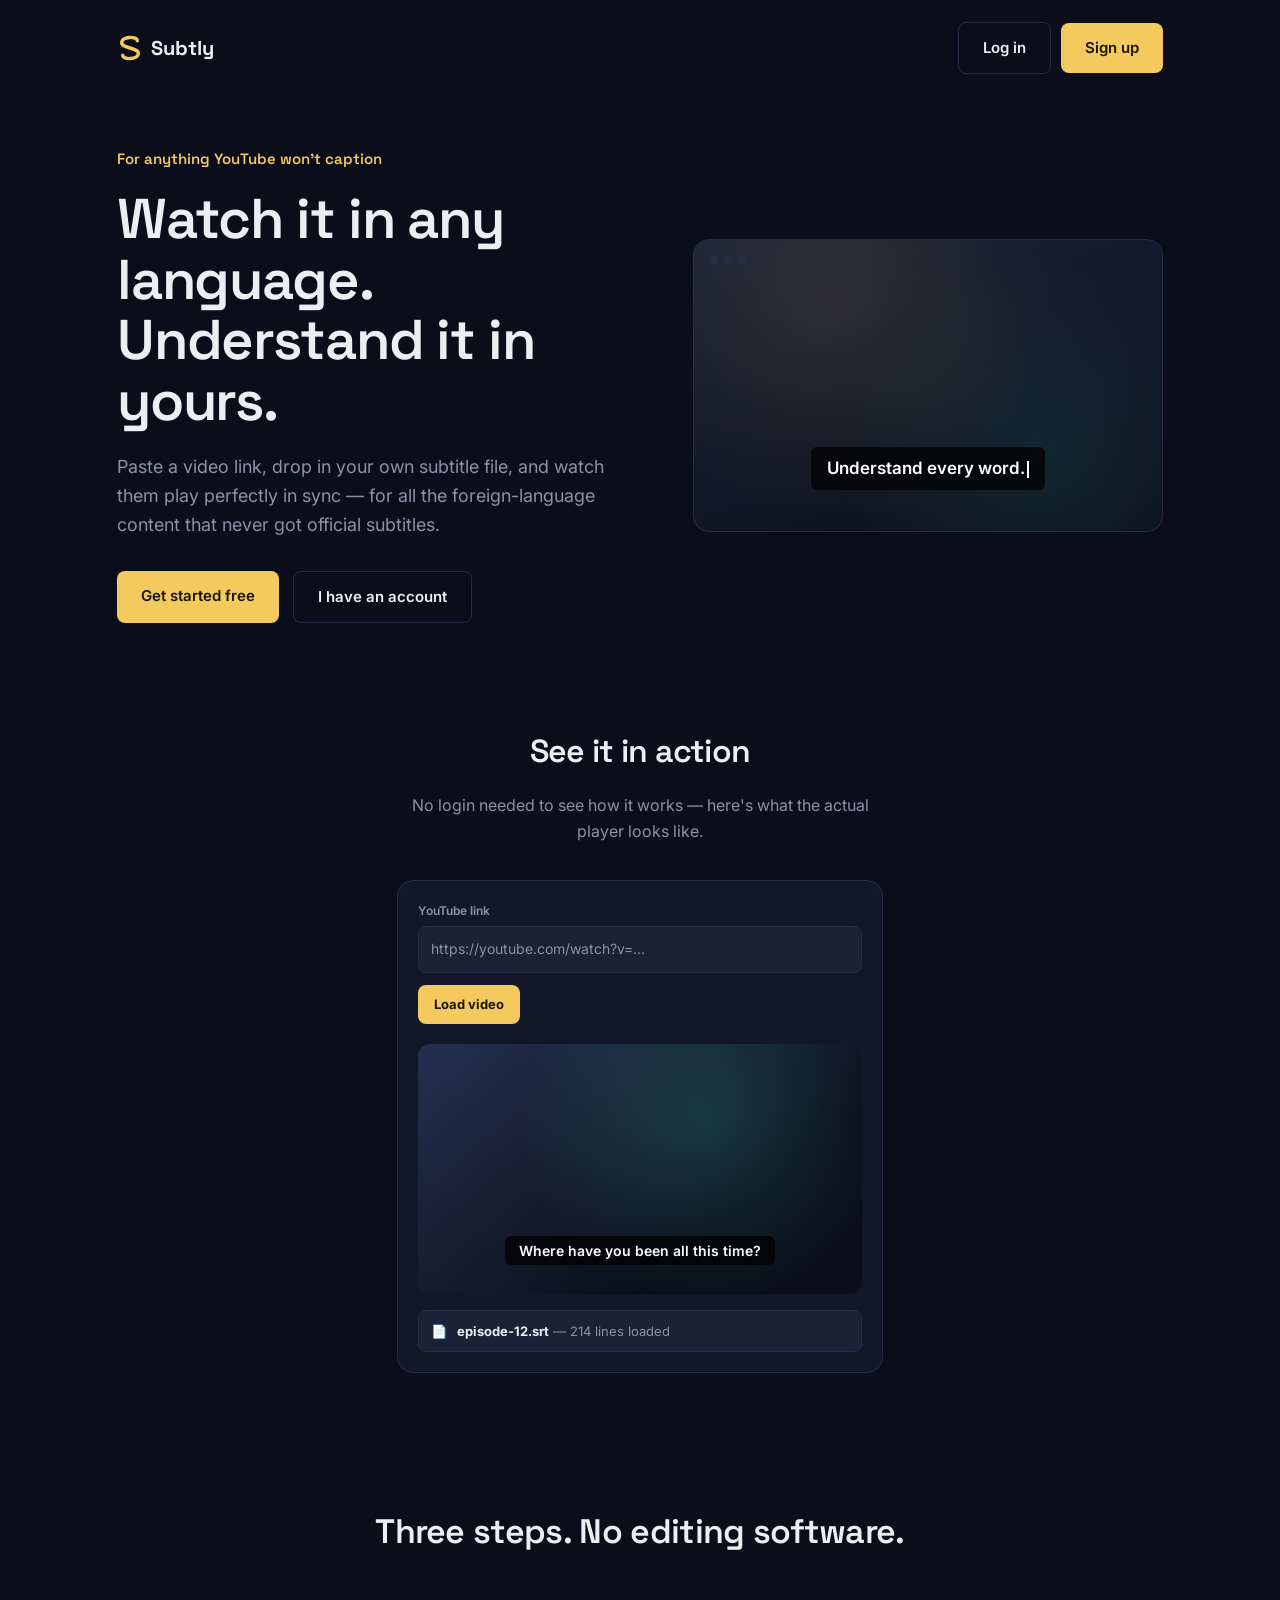
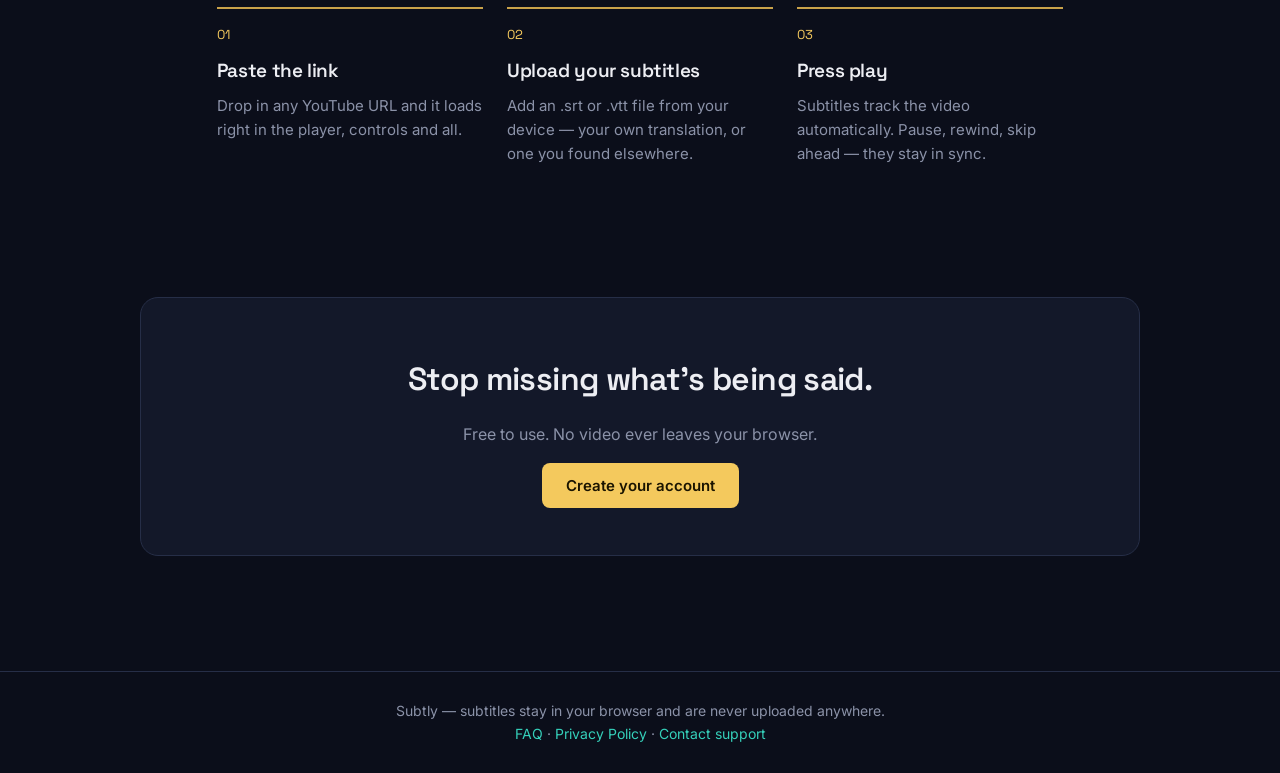
==== index.html @ fdace51b "Add files via upload" ====
<!DOCTYPE html>
<html lang="en">
<head>
<script async src="https://pagead2.googlesyndication.com/pagead/js/adsbygoogle.js?client=ca-pub-6285666107031610" crossorigin="anonymous"></script>
<meta charset="UTF-8">
<meta name="viewport" content="width=device-width, initial-scale=1.0">
<title>Subtly — Add subtitles to any video</title>
<link rel="stylesheet" href="style.css">
<link rel="manifest" href="manifest.json">
<link rel="icon" href="icon-192.png">
<link rel="apple-touch-icon" href="icon-192.png">
<meta name="theme-color" content="#0B0E1A">
<style>
  .hero-wrap {
    max-width: 1200px;
    margin: 0 auto;
    padding: 4vw 6vw 6vw;
    display: grid;
    grid-template-columns: 1.1fr 1fr;
    gap: 60px;
    align-items: center;
  }
  .hero-eyebrow {
    color: var(--gold);
    font-family: 'Space Grotesk', sans-serif;
    font-size: 15px;
    font-weight: 600;
    margin-bottom: 18px;
  }
  .hero-headline {
    font-size: clamp(36px, 5vw, 56px);
    line-height: 1.08;
    margin-bottom: 22px;
  }
  .hero-sub {
    font-size: 18px;
    color: var(--muted);
    max-width: 46ch;
    margin-bottom: 32px;
  }
  .hero-ctas { display: flex; gap: 14px; flex-wrap: wrap; }
  .hero-ctas button { font-size: 16px; padding: 15px 28px; }

  .mock-screen {
    position: relative;
    aspect-ratio: 16/10;
    background: linear-gradient(160deg, #1B2136, #0B0E1A);
    border: 1px solid var(--border);
    border-radius: 16px;
    overflow: hidden;
  }
  .mock-screen::before {
    content: "";
    position: absolute;
    inset: 0;
    background:
      radial-gradient(circle at 30% 20%, rgba(244,201,93,0.10), transparent 55%),
      radial-gradient(circle at 75% 75%, rgba(53,208,186,0.10), transparent 50%);
  }
  .mock-controls {
    position: absolute;
    top: 16px; left: 16px; right: 16px;
    display: flex; gap: 6px;
  }
  .mock-dot { width: 8px; height: 8px; border-radius: 50%; background: var(--border); }
  .mock-caption {
    position: absolute;
    left: 8%; right: 8%; bottom: 14%;
    text-align: center;
  }
  .mock-caption span {
    display: inline-block;
    background: rgba(0,0,0,0.75);
    color: #fff;
    padding: 8px 16px;
    border-radius: 6px;
    font-size: 17px;
    font-weight: 600;
    min-height: 1.4em;
  }
  .mock-caption span::after {
    content: "";
    display: inline-block;
    width: 2px;
    height: 1em;
    background: #fff;
    margin-left: 2px;
    vertical-align: middle;
    animation: blink 0.9s steps(1) infinite;
  }
  @keyframes blink { 50% { opacity: 0; } }

  .demo-wrap {
    max-width: 640px;
    margin: 0 auto 80px;
  }
  .demo-title {
    text-align: center;
    font-size: clamp(24px, 3vw, 32px);
    margin-bottom: 10px;
  }
  .demo-sub {
    text-align: center;
    color: var(--muted);
    margin-bottom: 36px;
  }
  .demo-card {
    background: var(--bg-panel);
    border: 1px solid var(--border);
    border-radius: 16px;
    padding: 20px;
  }
  .demo-field-label { font-size: 12px; color: var(--muted); font-weight: 600; margin-bottom: 6px; }
  .demo-input {
    background: var(--bg-panel-2);
    border: 1px solid var(--border);
    border-radius: 8px;
    padding: 11px 12px;
    color: var(--muted);
    font-size: 14px;
    margin-bottom: 12px;
  }
  .demo-btn-row { display: flex; gap: 10px; margin-bottom: 20px; }
  .demo-btn {
    background: var(--gold);
    color: #1a1400;
    font-weight: 700;
    font-size: 13px;
    padding: 9px 16px;
    border-radius: 8px;
  }
  .demo-video {
    position: relative;
    aspect-ratio: 16/9;
    border-radius: 12px;
    overflow: hidden;
    background: linear-gradient(140deg, #24304f, #0B0E1A 70%);
    margin-bottom: 16px;
  }
  .demo-video::before {
    content: "";
    position: absolute; inset: 0;
    background: radial-gradient(circle at 65% 30%, rgba(53,208,186,0.18), transparent 55%);
  }
  .demo-caption {
    position: absolute; left: 8%; right: 8%; bottom: 12%; text-align: center;
  }
  .demo-caption span {
    background: rgba(0,0,0,0.75); color: #fff; padding: 6px 14px;
    border-radius: 6px; font-size: 14px; font-weight: 600;
  }
  .demo-file-row {
    display: flex; align-items: center; gap: 10px;
    background: var(--bg-panel-2); border: 1px solid var(--border);
    border-radius: 8px; padding: 10px 12px; font-size: 13px; color: var(--muted);
  }
  .demo-file-row strong { color: var(--text); }

  section { padding: 2vw 6vw; }
  .steps-wrap {
    max-width: 1000px;
    margin: 40px auto 80px;
  }
  .steps-title {
    font-size: clamp(26px, 3vw, 34px);
    text-align: center;
    margin-bottom: 48px;
  }
  .steps {
    display: grid;
    grid-template-columns: repeat(3, 1fr);
    gap: 24px;
  }
  .step {
    border-top: 2px solid var(--gold-dim);
    padding-top: 16px;
  }
  .step-num {
    font-family: 'Space Grotesk', sans-serif;
    font-size: 13px;
    color: var(--gold);
    margin-bottom: 10px;
  }
  .step h3 { font-size: 19px; margin-bottom: 8px; }
  .step p { color: var(--muted); font-size: 15px; margin: 0; }

  .cta-band {
    max-width: 1000px;
    margin: 0 auto 90px;
    text-align: center;
    padding: 56px 6vw;
    border-radius: 18px;
    background: var(--bg-panel);
    border: 1px solid var(--border);
  }
  .cta-band h2 { font-size: clamp(24px, 3vw, 32px); margin-bottom: 14px; }
  .cta-band p { color: var(--muted); margin-bottom: 26px; }

  footer {
    border-top: 1px solid var(--border);
    padding: 28px 6vw;
    text-align: center;
    color: var(--muted);
    font-size: 14px;
  }

  @media (max-width: 820px) {
    .hero-wrap { grid-template-columns: 1fr; padding-top: 6vw; }
    .steps { grid-template-columns: 1fr; }
  }

  @media (prefers-reduced-motion: reduce) {
    .mock-caption span::after { animation: none; }
  }
</style>
</head>
<body>

<div class="nav">
  <div class="nav-logo"><img src="logo.svg" class="logo-icon" alt="Subtly logo"> Subtly</div>
  <div class="nav-actions">
    <a href="login.html" class="btn btn-secondary">Log in</a>
    <a href="login.html?mode=signup" class="btn btn-primary">Sign up</a>
  </div>
</div>

<div class="hero-wrap">
  <div>
    <div class="hero-eyebrow">For anything YouTube won't caption</div>
    <h1 class="hero-headline">Watch it in any language. Understand it in yours.</h1>
    <p class="hero-sub">Paste a video link, drop in your own subtitle file, and watch them play perfectly in sync — for all the foreign-language content that never got official subtitles.</p>
    <div class="hero-ctas">
      <a href="login.html?mode=signup" class="btn btn-primary">Get started free</a>
      <a href="login.html" class="btn btn-secondary">I have an account</a>
    </div>
  </div>
  <div class="mock-screen">
    <div class="mock-controls">
      <div class="mock-dot"></div><div class="mock-dot"></div><div class="mock-dot"></div>
    </div>
    <div class="mock-caption"><span id="typewriter"></span></div>
  </div>
</div>

<section class="demo-wrap">
  <h2 class="demo-title">See it in action</h2>
  <p class="demo-sub">No login needed to see how it works — here's what the actual player looks like.</p>
  <div class="demo-card">
    <div class="demo-field-label">YouTube link</div>
    <div class="demo-input">https://youtube.com/watch?v=…</div>
    <div class="demo-btn-row"><div class="demo-btn">Load video</div></div>
    <div class="demo-video">
      <div class="demo-caption"><span>Where have you been all this time?</span></div>
    </div>
    <div class="demo-file-row">📄 <span><strong>episode-12.srt</strong> — 214 lines loaded</span></div>
  </div>
</section>

<section class="steps-wrap">
  <h2 class="steps-title">Three steps. No editing software.</h2>
  <div class="steps">
    <div class="step">
      <div class="step-num">01</div>
      <h3>Paste the link</h3>
      <p>Drop in any YouTube URL and it loads right in the player, controls and all.</p>
    </div>
    <div class="step">
      <div class="step-num">02</div>
      <h3>Upload your subtitles</h3>
      <p>Add an .srt or .vtt file from your device — your own translation, or one you found elsewhere.</p>
    </div>
    <div class="step">
      <div class="step-num">03</div>
      <h3>Press play</h3>
      <p>Subtitles track the video automatically. Pause, rewind, skip ahead — they stay in sync.</p>
    </div>
  </div>
</section>

<section>
  <div class="cta-band">
    <h2>Stop missing what's being said.</h2>
    <p>Free to use. No video ever leaves your browser.</p>
    <a href="login.html?mode=signup" class="btn btn-primary">Create your account</a>
  </div>
</section>

<footer>
  Subtly — subtitles stay in your browser and are never uploaded anywhere.<br>
  <a href="faq.html">FAQ</a> · <a href="privacy.html">Privacy Policy</a> · <a href="mailto:subtlysupport@gmail.com">Contact support</a>
</footer>

<script>
  const phrases = ["Understand every word.", "अब हर शब्द समझें।", "Comprends chaque mot."];
  const el = document.getElementById('typewriter');
  let phraseIndex = 0, charIndex = 0, deleting = false;

  function tick() {
    const current = phrases[phraseIndex];
    if (!deleting) {
      charIndex++;
      el.textContent = current.slice(0, charIndex);
      if (charIndex === current.length) {
        deleting = true;
        setTimeout(tick, 1400);
        return;
      }
    } else {
      charIndex--;
      el.textContent = current.slice(0, charIndex);
      if (charIndex === 0) {
        deleting = false;
        phraseIndex = (phraseIndex + 1) % phrases.length;
      }
    }
    setTimeout(tick, deleting ? 35 : 55);
  }
  tick();
</script>

<script src="pwa-register.js"></script>

</body>
</html>
---- style.css ----
@import url('https://fonts.googleapis.com/css2?family=Space+Grotesk:wght@400;500;600;700&family=Inter:wght@400;500;600;700&display=swap');

:root {
  --bg-deep: #0B0E1A;
  --bg-panel: #131829;
  --bg-panel-2: #1B2136;
  --border: #262E47;
  --gold: #F4C95D;
  --gold-dim: #C9A24A;
  --teal: #35D0BA;
  --text: #EDEEF3;
  --muted: #8B92A8;
  --danger: #F0654F;
}

* { box-sizing: border-box; }

html, body {
  margin: 0;
  padding: 0;
  background: var(--bg-deep);
  color: var(--text);
  font-family: 'Inter', -apple-system, sans-serif;
  font-size: 16px;
  line-height: 1.6;
}

h1, h2, h3, .display {
  font-family: 'Space Grotesk', sans-serif;
  font-weight: 600;
  letter-spacing: -0.02em;
  margin: 0;
}

a { color: var(--teal); text-decoration: none; }
a:hover { text-decoration: underline; }

button, .btn {
  font-family: 'Inter', sans-serif;
  font-weight: 600;
  font-size: 15px;
  border-radius: 8px;
  border: none;
  cursor: pointer;
  padding: 13px 24px;
  transition: transform 0.15s ease, filter 0.15s ease;
}
button:focus-visible, .btn:focus-visible, input:focus-visible, a:focus-visible {
  outline: 2px solid var(--teal);
  outline-offset: 2px;
}
button:active, .btn:active { transform: scale(0.98); }

.btn-primary {
  background: var(--gold);
  color: #1a1400;
}
.btn-primary:hover { filter: brightness(1.08); }

.btn-secondary {
  background: transparent;
  color: var(--text);
  border: 1px solid var(--border);
}
.btn-secondary:hover { background: var(--bg-panel-2); }

.btn-google {
  background: #fff;
  color: #1f1f1f;
  display: flex;
  align-items: center;
  justify-content: center;
  gap: 10px;
  width: 100%;
}
.btn-google:hover { filter: brightness(0.96); }

input[type="email"], input[type="password"], input[type="text"] {
  width: 100%;
  padding: 13px 14px;
  border-radius: 8px;
  border: 1px solid var(--border);
  background: var(--bg-panel-2);
  color: var(--text);
  font-size: 15px;
  font-family: 'Inter', sans-serif;
  outline: none;
}
input:focus { border-color: var(--teal); }

.nav {
  display: flex;
  align-items: center;
  justify-content: space-between;
  padding: 22px 6vw;
  max-width: 1200px;
  margin: 0 auto;
  flex-wrap: wrap;
  gap: 10px 14px;
}
.nav-logo {
  font-family: 'Space Grotesk', sans-serif;
  font-weight: 700;
  font-size: 20px;
  display: flex;
  align-items: center;
  gap: 8px;
  color: var(--text);
  flex-shrink: 0;
}
.nav-logo-mark {
  display: inline-block;
  background: var(--gold);
  color: #1a1400;
  font-size: 12px;
  font-weight: 700;
  padding: 3px 7px;
  border-radius: 4px;
  letter-spacing: 0.02em;
}
.logo-icon {
  width: 26px;
  height: 26px;
  flex-shrink: 0;
  display: block;
}
.nav-actions {
  display: flex;
  gap: 10px;
  align-items: center;
  flex-wrap: wrap;
  justify-content: flex-end;
}

@media (max-width: 480px) {
  .nav { padding: 16px 5vw; }
  .nav-logo { font-size: 17px; }
  .nav-actions .btn { padding: 9px 14px; font-size: 13px; }
}

/* The caption-bar motif: reused as the structural device across the site
   instead of generic bordered cards. */
.caption-bar {
  display: inline-block;
  background: rgba(19, 24, 41, 0.92);
  border: 1px solid var(--border);
  border-radius: 10px;
  padding: 14px 20px;
}

.muted { color: var(--muted); }
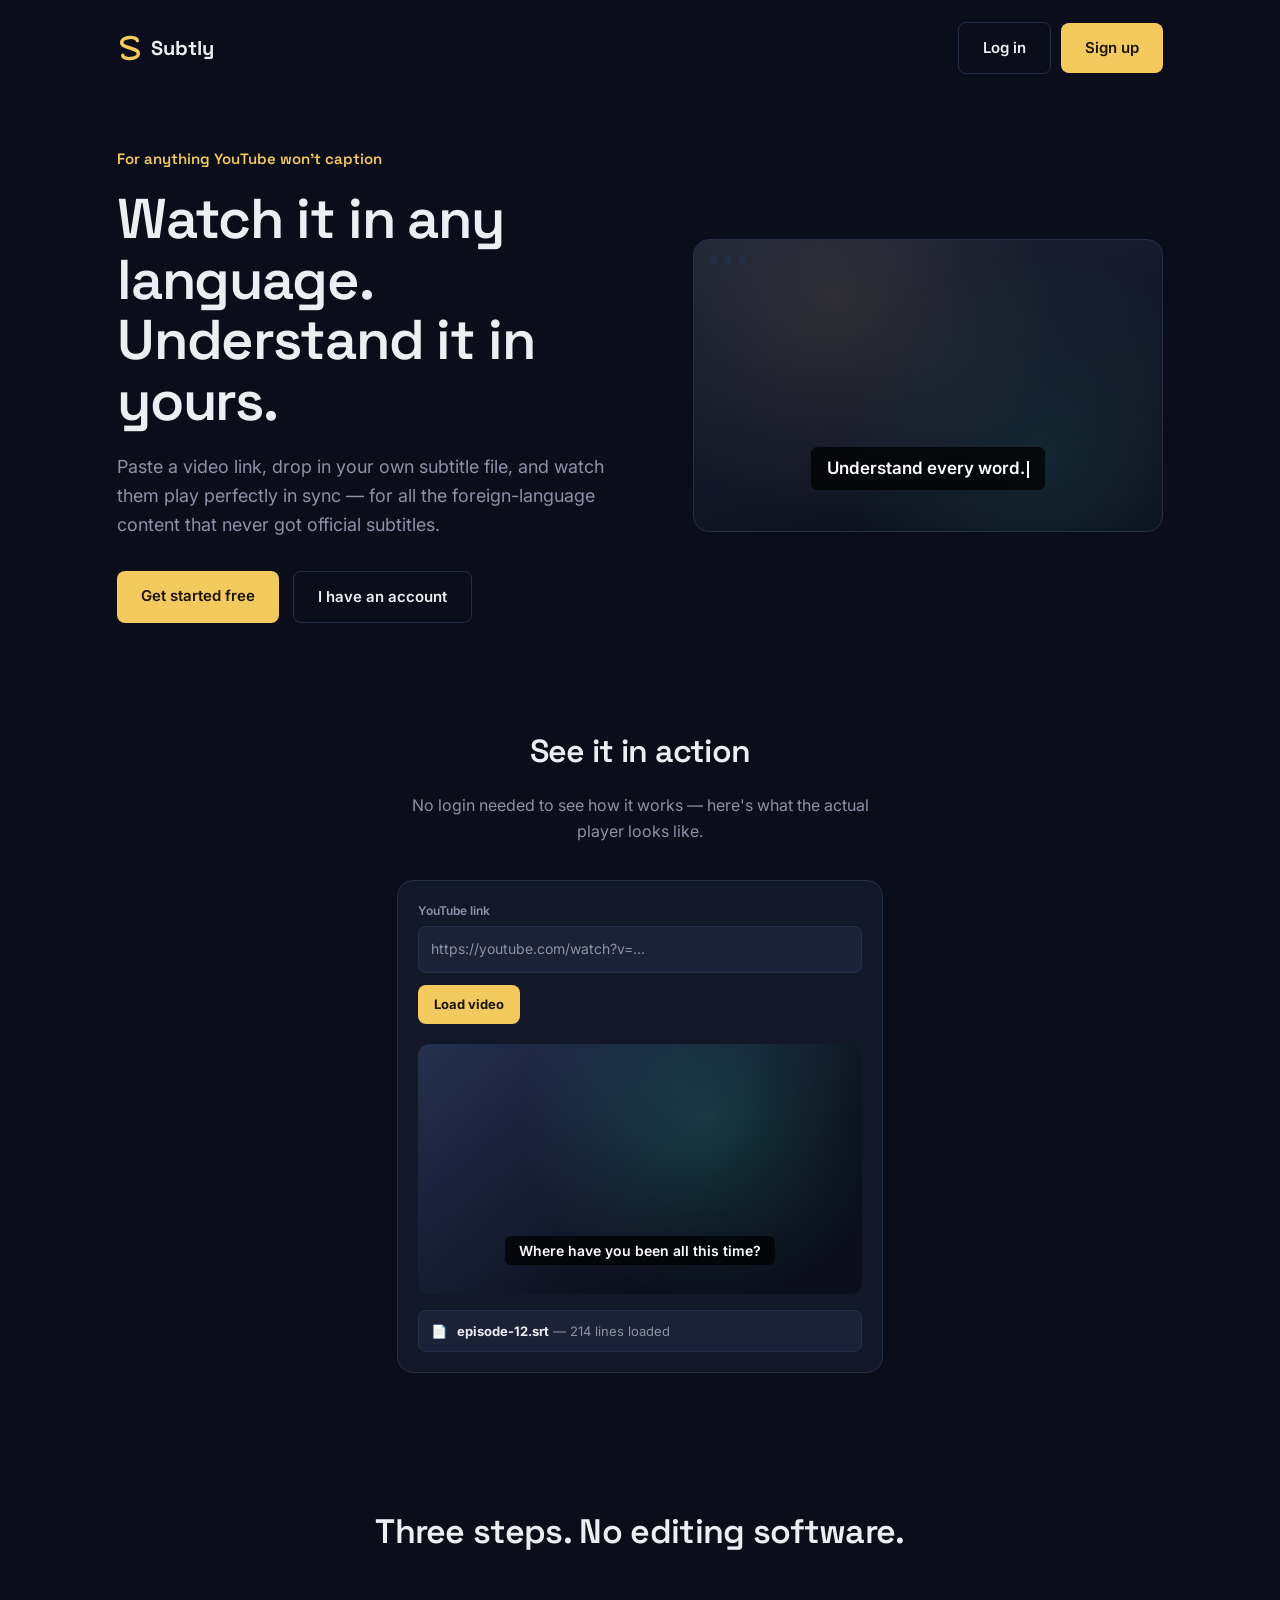
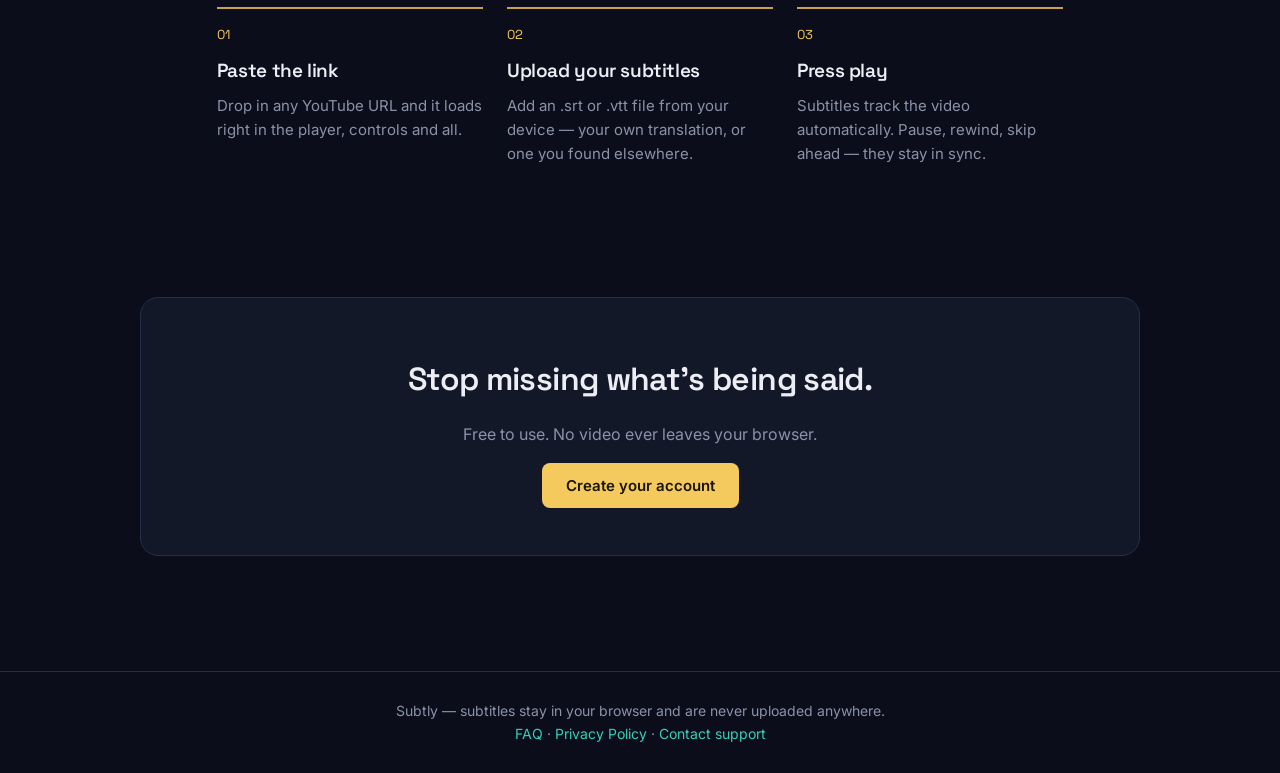
==== commit b9d814d0: "Update index.html" ====
--- a/index.html
+++ b/index.html
@@ -11,6 +11,19 @@
 <link rel="apple-touch-icon" href="icon-192.png">
 <meta name="theme-color" content="#0B0E1A">
 <style>
+  @keyframes fadeInUp { from { opacity: 0; transform: translateY(16px); } to { opacity: 1; transform: translateY(0); } }
+  .hero-eyebrow, .hero-headline, .hero-sub, .hero-ctas, .mock-screen {
+    opacity: 0;
+    animation: fadeInUp 0.7s ease forwards;
+  }
+  .hero-headline { animation-delay: 0.08s; }
+  .hero-sub { animation-delay: 0.18s; }
+  .hero-ctas { animation-delay: 0.28s; }
+  .mock-screen { animation-delay: 0.2s; }
+
+  .reveal { opacity: 0; transform: translateY(20px); transition: opacity 0.6s ease, transform 0.6s ease; }
+  .reveal.visible { opacity: 1; transform: translateY(0); }
+
   .hero-wrap {
     max-width: 1200px;
     margin: 0 auto;
@@ -242,7 +255,7 @@
   </div>
 </div>
 
-<section class="demo-wrap">
+<section class="demo-wrap reveal">
   <h2 class="demo-title">See it in action</h2>
   <p class="demo-sub">No login needed to see how it works — here's what the actual player looks like.</p>
   <div class="demo-card">
@@ -256,7 +269,7 @@
   </div>
 </section>
 
-<section class="steps-wrap">
+<section class="steps-wrap reveal">
   <h2 class="steps-title">Three steps. No editing software.</h2>
   <div class="steps">
     <div class="step">
@@ -278,7 +291,7 @@
 </section>
 
 <section>
-  <div class="cta-band">
+  <div class="cta-band reveal">
     <h2>Stop missing what's being said.</h2>
     <p>Free to use. No video ever leaves your browser.</p>
     <a href="login.html?mode=signup" class="btn btn-primary">Create your account</a>
@@ -319,6 +332,19 @@
 </script>
 
 <script src="pwa-register.js"></script>
+<script>
+  const revealEls = document.querySelectorAll('.reveal');
+  const revealObserver = new IntersectionObserver(function(entries) {
+    entries.forEach(function(entry) {
+      if (entry.isIntersecting) {
+        entry.target.classList.add('visible');
+        revealObserver.unobserve(entry.target);
+      }
+    });
+  }, { threshold: 0.15 });
+  revealEls.forEach(function(el) { revealObserver.observe(el); });
+</script>
 
 </body>
-</html>
+    </html>
+        
